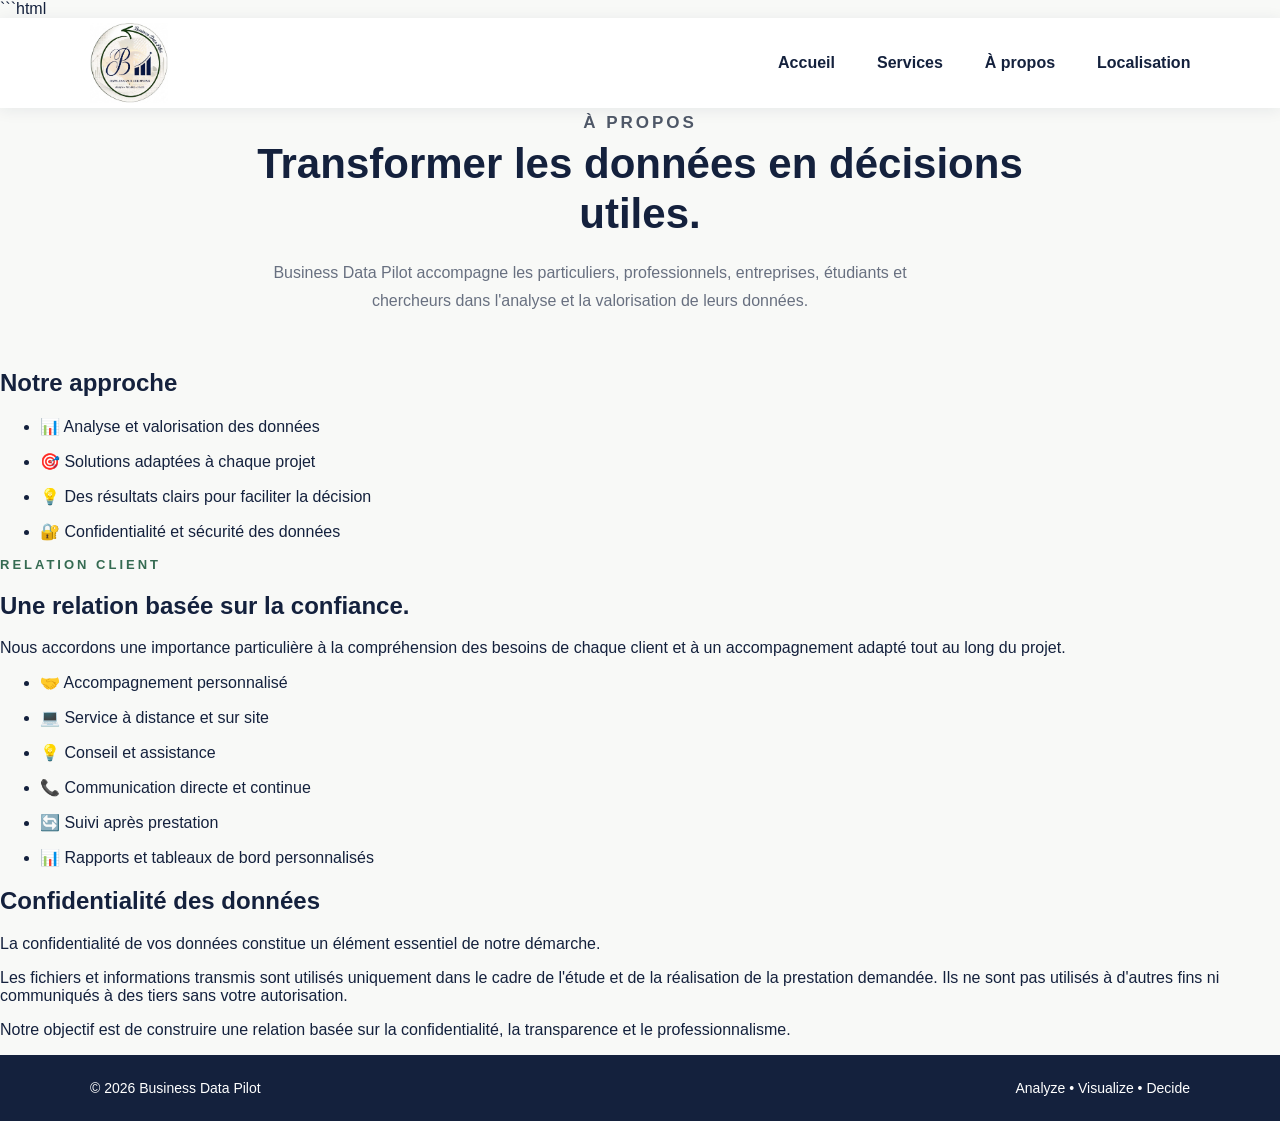
==== about.html @ 060afa02 "Add files via upload" ====
```html
<!DOCTYPE html>
<html lang="fr">

<head>
    <meta charset="UTF-8">
    <meta name="viewport" content="width=device-width, initial-scale=1.0">

    <title>À propos - Business Data Pilot</title>

    <link rel="stylesheet" href="style.css">
</head>

<body>

    <!-- ================= HEADER ================= -->

    <header class="header">

        <a href="index.html" class="logo-link">
            <img
                src="logo.jpg"
                alt="Business Data Pilot"
                class="logo"
            >
        </a>

        <nav class="nav">

            <a href="index.html">
                Accueil
            </a>

            <a href="services.html">
                Services
            </a>

            <a href="about.html">
                À propos
            </a>

            <a href="localisation.html">
                Localisation
            </a>

        </nav>

    </header>


    <!-- ================= PAGE À PROPOS ================= -->

    <main>

        <section class="about-page">

            <div class="section-header">

                <p class="section-label">
                    À PROPOS
                </p>

                <h1>
                    Transformer les données en décisions utiles.
                </h1>

                <p>
                    Business Data Pilot accompagne les particuliers,
                    professionnels, entreprises, étudiants et chercheurs
                    dans l'analyse et la valorisation de leurs données.
                </p>

            </div>


            <!-- ================= NOS VALEURS ================= -->

            <div class="about-box">

                <h2>
                    Notre approche
                </h2>

                <ul class="about-list">

                    <li>
                        📊 Analyse et valorisation des données
                    </li>

                    <li>
                        🎯 Solutions adaptées à chaque projet
                    </li>

                    <li>
                        💡 Des résultats clairs pour faciliter la décision
                    </li>

                    <li>
                        🔐 Confidentialité et sécurité des données
                    </li>

                </ul>

            </div>


            <!-- ================= RELATION CLIENT ================= -->

            <div class="about-box">

                <p class="section-label">
                    RELATION CLIENT
                </p>

                <h2>
                    Une relation basée sur la confiance.
                </h2>

                <p>
                    Nous accordons une importance particulière à la
                    compréhension des besoins de chaque client et à un
                    accompagnement adapté tout au long du projet.
                </p>

                <ul class="about-list">

                    <li>
                        🤝 Accompagnement personnalisé
                    </li>

                    <li>
                        💻 Service à distance et sur site
                    </li>

                    <li>
                        💡 Conseil et assistance
                    </li>

                    <li>
                        📞 Communication directe et continue
                    </li>

                    <li>
                        🔄 Suivi après prestation
                    </li>

                    <li>
                        📊 Rapports et tableaux de bord personnalisés
                    </li>

                </ul>

            </div>


            <!-- ================= CONFIDENTIALITÉ ================= -->

            <div class="about-box confidentiality-box">

                <h2>
                    Confidentialité des données
                </h2>

                <p>
                    La confidentialité de vos données constitue un élément
                    essentiel de notre démarche.
                </p>

                <p>
                    Les fichiers et informations transmis sont utilisés
                    uniquement dans le cadre de l'étude et de la réalisation
                    de la prestation demandée. Ils ne sont pas utilisés à
                    d'autres fins ni communiqués à des tiers sans votre
                    autorisation.
                </p>

                <p>
                    Notre objectif est de construire une relation basée sur
                    la confidentialité, la transparence et le professionnalisme.
                </p>

            </div>



        </section>

    </main>


    <!-- ================= FOOTER ================= -->

    <footer>

        <div class="footer-content">

            <p>
                © 2026 Business Data Pilot
            </p>

            <p>
                Analyze • Visualize • Decide
            </p>

        </div>

    </footer>

</body>

</html>
---- style.css ----
/* ==================================================
   GENERAL
================================================== */

* {
    box-sizing: border-box;
    scroll-behavior: smooth;
}

body {
    margin: 0;
    font-family: Arial, sans-serif;
    background-color: #f8f9f7;
    color: #14213d;
}

a {
    text-decoration: none;
}


/* ==================================================
   HEADER
================================================== */

.header {
    height: 90px;
    padding: 10px 7%;

    background-color: rgba(255, 255, 255, 0.97);

    display: flex;
    align-items: center;
    justify-content: space-between;

    box-shadow: 0 2px 15px rgba(20, 33, 61, 0.08);

    position: sticky;
    top: 0;
    z-index: 1000;
}

.logo-link {
    display: flex;
    align-items: center;
}

.logo {
    width: 78px;
    height: auto;
    display: block;
}

.nav {
    display: flex;
    align-items: center;
    gap: 42px;
}

.nav a {
    color: #14213d;
    font-size: 16px;
    font-weight: 600;
    transition: color 0.3s ease;
}

.nav a:hover {
    color: #356b52;
}


/* ==================================================
   HERO / ACCUEIL
================================================== */

.hero {
    min-height: 620px;

    position: relative;
    overflow: hidden;

    display: flex;
    align-items: center;
    justify-content: center;

    text-align: center;

    background-color: #f5f7f4;
}

.hero-background {
    position: absolute;
    inset: 0;

    background-image: url("logo.jpg");
    background-repeat: no-repeat;
    background-position: center;
    background-size: 570px auto;

    opacity: 0.15;

    z-index: 0;
}

.hero-content {
    position: relative;
    z-index: 1;

    width: 90%;
    max-width: 850px;
}

.hero-label {
    margin: 0 0 18px;

    font-size: 13px;
    font-weight: bold;
    letter-spacing: 4px;

    color: #356b52;
}

.hero h1 {
    margin: 0;

    font-size: 60px;
    line-height: 1.1;

    color: #14213d;
}

.hero h2 {
    margin: 18px 0 25px;

    font-size: 29px;
    font-weight: 500;

    color: #356b52;
}

.hero-description {
    max-width: 700px;
    margin: 0 auto 35px;

    font-size: 18px;
    line-height: 1.8;

    color: #4f5868;
}


/* ==================================================
   HERO BUTTONS
================================================== */

.hero-buttons {
    display: flex;
    justify-content: center;
    align-items: center;

    gap: 15px;
    flex-wrap: wrap;
}

.primary-button,
.secondary-button {
    display: inline-block;

    padding: 14px 26px;

    border-radius: 6px;

    font-size: 15px;
    font-weight: bold;

    transition: all 0.3s ease;
}

.primary-button {
    background-color: #14213d;
    color: white;
}

.primary-button:hover {
    background-color: #356b52;
    transform: translateY(-2px);
}

.secondary-button {
    border: 1px solid #14213d;

    color: #14213d;

    background-color: rgba(255, 255, 255, 0.7);
}

.secondary-button:hover {
    background-color: #14213d;
    color: white;
}


/* ==================================================
   SERVICES
================================================== */

.services {
    padding: 100px 7%;

    background-color: white;
}

.section-header {
    max-width: 750px;
    margin: 0 auto 55px;

    text-align: center;
}

.section-label {
    margin: 0 0 14px;

    color: #356b52;

    font-size: 13px;
    font-weight: 700;

    letter-spacing: 2.5px;
}

.section-header h2 {
    margin: 0 0 18px;

    font-size: 36px;
    line-height: 1.25;
}

.section-header > p:last-child {
    margin: 0;

    color: #687080;

    font-size: 16px;
    line-height: 1.7;
}


/* ==================================================
   SERVICE CARDS
================================================== */

.cards {
    max-width: 1100px;
    margin: auto;

    display: grid;
    grid-template-columns: repeat(2, 1fr);

    gap: 25px;
}

.card {
    padding: 35px 30px;
    min-height: 250px;

    background-color: #f7f8f6;

    border: 1px solid #e6e9e5;
    border-radius: 12px;

    position: relative;
    overflow: hidden;

    transition: all 0.3s ease;
}

.card::before {
    content: "";

    position: absolute;
    top: 0;
    left: 0;

    width: 100%;
    height: 3px;

    background-color: #356b52;

    transform: scaleX(0);
    transform-origin: left;

    transition: transform 0.3s ease;
}

.card:hover::before {
    transform: scaleX(1);
}

.card:hover {
    transform: translateY(-7px);

    box-shadow: 0 15px 35px rgba(20, 33, 61, 0.10);

    border-color: #d6ddd7;
}

.card-number {
    width: 42px;
    height: 42px;

    display: flex;
    align-items: center;
    justify-content: center;

    margin-bottom: 25px;

    background-color: #eef3ef;

    border-radius: 8px;

    font-size: 13px;
    font-weight: bold;

    color: #356b52;
}

.card h3 {
    margin: 0 0 15px;

    font-size: 21px;

    color: #14213d;
}

.card p {
    margin: 0;

    color: #687080;

    font-size: 15px;
    line-height: 1.7;
}


/* ==================================================
   À PROPOS + RELATION CLIENT
================================================== */

.about-relations {
    padding: 100px 7%;

    background-color: #f5f7f4;

    display: grid;
    grid-template-columns: 1fr 1fr;

    gap: 70px;

    max-width: 100%;
}

.about-part,
.relations-part {
    max-width: 550px;
}

.about-part {
    justify-self: end;
}

.relations-part {
    justify-self: start;

    padding-left: 70px;

    border-left: 1px solid #dfe4df;
}


/* ==================================================
   TITRES
================================================== */

.about-part h2,
.relations-part h2 {
    margin: 0 0 35px;

    font-size: 38px;
    line-height: 1.3;

    color: #14213d;
}


/* ==================================================
   LISTES
================================================== */

.about-list,
.relation-list {
    display: flex;

    flex-direction: column;

    gap: 16px;
}


/* ==================================================
   ITEMS
================================================== */

.about-item,
.relation-item {
    display: flex;

    align-items: center;

    gap: 14px;

    color: #4f5868;

    font-size: 15px;

    line-height: 1.5;
}


/* ==================================================
   ICONES
================================================== */

.about-icon,
.relation-icon {
    width: 42px;
    height: 42px;

    flex-shrink: 0;

    display: flex;

    align-items: center;
    justify-content: center;

    background-color: white;

    border-radius: 50%;

    font-size: 18px;

    box-shadow: 0 3px 10px rgba(20, 33, 61, 0.06);
}


/* ==================================================
   CONTACT
================================================== */

.contact {
    padding: 100px 7%;

    background-color: white;

    text-align: center;
}

.contact-box {
    max-width: 900px;

    margin: auto;
}

.contact h2 {
    margin: 0 0 20px;

    font-size: 40px;
}

.contact p:not(.section-label) {
    margin: 0 auto 30px;

    max-width: 600px;

    color: #687080;

    font-size: 17px;

    line-height: 1.8;
}


/* ==================================================
   CONTACT BUTTONS
================================================== */

.contact-links {
    display: flex;

    justify-content: center;
    align-items: stretch;

    gap: 15px;

    margin-top: 35px;

    flex-wrap: nowrap;
}

.contact-button {
    display: flex;

    align-items: center;
    justify-content: center;

    gap: 10px;

    min-height: 58px;

    padding: 12px 18px;

    background-color: #ffffff;

    color: #14213d;

    border: 1px solid #e4e8ee;

    border-radius: 10px;

    font-size: 14px;

    font-weight: 600;

    box-shadow: 0 4px 15px rgba(20, 33, 61, 0.08);

    transition: all 0.3s ease;
}

.contact-icon {
    width: 32px;
    height: 32px;

    flex-shrink: 0;

    display: flex;

    align-items: center;
    justify-content: center;

    background-color: #14213d;

    color: white;

    border-radius: 50%;

    font-family: Arial, sans-serif;

    font-size: 16px;

    font-weight: bold;

    line-height: 1;
}

.facebook-icon {
    font-size: 17px;
}

.contact-button:hover {
    transform: translateY(-3px);

    border-color: #356b52;

    box-shadow: 0 8px 20px rgba(20, 33, 61, 0.12);
}

.contact-button:hover .contact-icon {
    background-color: #356b52;
}


/* ==================================================
   FOOTER
================================================== */

footer {
    padding: 25px 7%;

    background-color: #14213d;

    color: white;
}

.footer-content {
    display: flex;

    justify-content: space-between;
    align-items: center;

    max-width: 1100px;

    margin: auto;
}

.footer-content p {
    margin: 0;

    font-size: 14px;
}


/* ==================================================
   RESPONSIVE - TABLET
================================================== */

@media (max-width: 900px) {

    .nav {
        gap: 22px;
    }

    .hero h1 {
        font-size: 48px;
    }


    /* SERVICES */

    .cards {
        grid-template-columns: 1fr;

        max-width: 500px;
    }


    /* À PROPOS + RELATION */

    .about-relations {
        grid-template-columns: 1fr;

        gap: 60px;
    }

    .about-part,
    .relations-part {
        max-width: 100%;

        justify-self: center;

        width: 100%;
    }

    .relations-part {
        padding-left: 0;

        padding-top: 50px;

        border-left: none;

        border-top: 1px solid #dfe4df;
    }


    /* CONTACT */

    .contact-links {
        flex-wrap: wrap;
    }

}


/* ==================================================
   RESPONSIVE - MOBILE
================================================== */

@media (max-width: 700px) {

    .header {
        height: auto;

        padding: 12px 5%;

        flex-direction: column;

        gap: 12px;
    }

    .logo {
        width: 68px;
    }

    .nav {
        gap: 15px;

        flex-wrap: wrap;

        justify-content: center;
    }

    .nav a {
        font-size: 13px;
    }


    /* HERO */

    .hero {
        min-height: 570px;

        padding: 50px 6%;
    }

    .hero-background {
        background-size: 350px auto;

        opacity: 0.12;
    }

    .hero h1 {
        font-size: 38px;
    }

    .hero h2 {
        font-size: 22px;
    }

    .hero-description {
        font-size: 16px;
    }

    .hero-buttons {
        flex-direction: column;
    }

    .primary-button,
    .secondary-button {
        width: 220px;
    }


    /* SECTIONS */

    .services,
    .about-relations,
    .contact {
        padding: 70px 6%;
    }

    .section-header h2 {
        font-size: 29px;
    }


    /* À PROPOS + RELATION */

    .about-part h2,
    .relations-part h2 {
        font-size: 31px;
    }

    .about-item,
    .relation-item {
        font-size: 14px;
    }


    /* CONTACT */

    .contact h2 {
        font-size: 31px;
    }

    .contact-links {
        flex-direction: column;

        align-items: center;

        gap: 12px;

        flex-wrap: wrap;
    }

    .contact-button {
        width: 100%;

        max-width: 330px;
    }


    /* FOOTER */

    .footer-content {
        flex-direction: column;

        gap: 10px;

        text-align: center;
    }


    /* FINAL HEADER & HERO IMPROVEMENTS */

    .header {
        padding-top: 10px;
        padding-bottom: 14px;
    }

    .nav {
        width: 100%;
        gap: 12px 18px;
    }

    .nav a {
        font-size: 13px;
    }

    .nav a::after {
        bottom: -4px;
    }

    .hero-content {
        width: 94%;
    }

    .hero-label {
        font-size: 11px;
        letter-spacing: 2.5px;
    }

    .hero h1 {
        line-height: 1.15;
    }

    .hero-description {
        line-height: 1.7;
    }

}
/* ==================================================
   PAGE SERVICES
================================================== */

.services {
    max-width: 1100px;
    margin: auto;
    padding: 80px 7%;
}


/* EN-TÊTE */

.section-header {
    text-align: center;
    max-width: 800px;
    margin: 0 auto 55px;
}

.section-label {
    margin: 0 0 15px;
    font-size: 13px;
    font-weight: bold;
    letter-spacing: 3px;
    color: #356b52;
}

.section-header h1 {
    margin: 0 0 20px;
    font-size: 42px;
    line-height: 1.2;
    color: #14213d;
}

.section-header > p {
    margin: 0 auto;
    max-width: 700px;
    color: #4f5868;
    font-size: 17px;
    line-height: 1.8;
}


/* CARTES */

.cards {
    display: grid;
    grid-template-columns: repeat(3, 1fr);
    gap: 25px;
}

.card {
    position: relative;
    padding: 30px;
    min-height: 260px;
    background-color: white;
    border: 1px solid #eef0ed;
    border-radius: 10px;
    box-shadow: 0 5px 25px rgba(20, 33, 61, 0.06);
    transition: all 0.3s ease;
}

.card:hover {
    transform: translateY(-5px);
    box-shadow: 0 10px 30px rgba(20, 33, 61, 0.11);
}

.card-number {
    margin-bottom: 20px;
    color: #356b52;
    font-size: 14px;
    font-weight: bold;
    letter-spacing: 2px;
}

.card h3 {
    margin: 0 0 15px;
    color: #14213d;
    font-size: 21px;
    line-height: 1.35;
}

.card p {
    margin: 0;
    color: #4f5868;
    font-size: 14px;
    line-height: 1.8;
}


/* MOBILE */

@media (max-width: 900px) {

    .cards {
        grid-template-columns: repeat(2, 1fr);
    }

}

@media (max-width: 700px) {

    .services {
        padding: 55px 5%;
    }

    .section-header h1 {
        font-size: 32px;
    }

    .section-header > p {
        font-size: 15px;
    }

    .cards {
        grid-template-columns: 1fr;
    }

    .card {
        min-height: auto;
    }

}
.location-map-button {
    margin-top: 25px;
}

.location-map-button .primary-button {
    display: inline-block;
}
```css
/* ==================================================
   PAGE DEMANDE
================================================== */

.request-page {
    max-width: 1050px;
    margin: 0 auto;
    padding: 80px 5%;
}


/* ==================================================
   FORMULAIRE
================================================== */

.request-form {
    width: 100%;
    margin: 50px auto 0;
}


/* ==================================================
   SECTIONS
================================================== */

.form-section {
    width: 100%;
    margin-bottom: 35px;
    padding: 38px 42px;
    background-color: #ffffff;
    border: 1px solid #e8ece8;
    border-radius: 14px;
    box-shadow: 0 5px 25px rgba(20, 33, 61, 0.05);

    animation: sectionAppear 0.7s ease both;
    transition: transform 0.3s ease, box-shadow 0.3s ease;
}

.form-section:hover {
    transform: translateY(-2px);
    box-shadow: 0 10px 30px rgba(20, 33, 61, 0.08);
}


/* ==================================================
   TITRE DE CHAQUE SECTION
================================================== */

.form-section-title {
    display: flex;
    align-items: flex-start;
    gap: 20px;

    margin-bottom: 35px;
    padding-bottom: 20px;

    border-bottom: 1px solid #eef0ed;
}

.form-number {
    flex-shrink: 0;

    width: 42px;
    height: 42px;

    display: flex;
    align-items: center;
    justify-content: center;

    border-radius: 50%;

    background-color: #14213d;
    color: #ffffff;

    font-size: 14px;
    font-weight: bold;
}

.form-section-title h2 {
    margin: 0 0 8px;

    color: #14213d;
    font-size: 25px;
    line-height: 1.3;
}

.form-description {
    margin: 0;

    color: #6a7280;
    font-size: 14px;
    line-height: 1.7;
}


/* ==================================================
   GROUPES
================================================== */

.form-group {
    width: 100%;
    margin-bottom: 28px;
}

.form-group:last-child {
    margin-bottom: 0;
}

.form-group > label {
    display: block;

    margin-bottom: 10px;

    color: #14213d;

    font-size: 15px;
    font-weight: 600;
}


/* ==================================================
   CHAMPS
================================================== */

.form-group input[type="text"],
.form-group input[type="email"],
.form-group input[type="tel"],
.form-group input[type="date"],
.form-group input[type="file"],
.form-group textarea {

    width: 100%;

    padding: 14px 16px;

    border: 1px solid #dfe4df;
    border-radius: 7px;

    background-color: #fbfcfb;

    color: #14213d;

    font-family: Arial, sans-serif;
    font-size: 14px;

    outline: none;

    transition:
        border-color 0.3s ease,
        box-shadow 0.3s ease,
        background-color 0.3s ease;
}

.form-group textarea {
    resize: vertical;
    min-height: 140px;
    line-height: 1.7;
}

.form-group input::placeholder,
.form-group textarea::placeholder {
    color: #9aa1aa;
}

.form-group input:focus,
.form-group textarea:focus {

    border-color: #356b52;

    background-color: #ffffff;

    box-shadow:
        0 0 0 3px rgba(53, 107, 82, 0.08);
}


/* ==================================================
   DEUX COLONNES
================================================== */

.form-row {
    display: grid;

    grid-template-columns: repeat(2, minmax(0, 1fr));

    gap: 25px;

    width: 100%;

    margin-bottom: 28px;
}

.form-row .form-group {
    margin-bottom: 0;
}


/* ==================================================
   OPTIONS
================================================== */

.checkbox-grid {

    display: grid;

    grid-template-columns: repeat(2, minmax(0, 1fr));

    gap: 12px;

    width: 100%;
}

.checkbox-grid.three-columns {
    grid-template-columns: repeat(3, minmax(0, 1fr));
}


.option {

    display: flex;
    align-items: center;

    min-height: 52px;

    padding: 13px 15px;

    border: 1px solid #e5e9e5;
    border-radius: 8px;

    background-color: #fafbfa;

    color: #414a58;

    font-size: 14px;

    cursor: pointer;

    transition:
        background-color 0.25s ease,
        border-color 0.25s ease,
        transform 0.25s ease;
}

.option:hover {

    background-color: #f3f7f4;

    border-color: #b9cbbb;

    transform: translateY(-2px);
}

.option input {

    margin-right: 10px;

    accent-color: #356b52;

    cursor: pointer;
}


/* ==================================================
   NOTE
================================================== */

.info-note {

    margin-top: 25px;

    padding: 18px 20px;

    border-left: 4px solid #356b52;

    border-radius: 6px;

    background-color: #f4f7f4;

    color: #4f5868;

    font-size: 14px;

    line-height: 1.8;
}

.info-note strong {
    color: #14213d;
}


/* ==================================================
   CONFIDENTIALITÉ
================================================== */

.confidentiality-section {

    background-color: #f8faf8;
}

.confidentiality-section > p {

    margin: 0 0 15px;

    color: #4f5868;

    font-size: 14px;

    line-height: 1.8;
}

.confidentiality-section > p strong {
    color: #14213d;
}


.confidentiality-values {

    display: grid;

    grid-template-columns: repeat(3, 1fr);

    gap: 12px;

    margin: 25px 0;
}

.confidentiality-values span {

    padding: 13px;

    border-radius: 7px;

    background-color: #ffffff;

    border: 1px solid #e5e9e5;

    text-align: center;

    color: #414a58;

    font-size: 13px;
}


.accept-option {

    display: flex;
    align-items: center;

    gap: 10px;

    margin-top: 20px;

    color: #14213d;

    font-size: 14px;

    cursor: pointer;
}

.accept-option input {
    accent-color: #356b52;
}


/* ==================================================
   TARIFICATION
================================================== */

.pricing-section {
    background-color: #f8faf8;
}

.pricing-note {

    padding: 22px 25px;

    background-color: #ffffff;

    border: 1px solid #e1e7e1;

    border-radius: 9px;

    color: #4f5868;

    font-size: 14px;

    line-height: 1.8;
}

.pricing-note p {
    margin: 0 0 12px;
}

.pricing-note p:last-child {
    margin-bottom: 0;
}

.pricing-note strong {
    color: #14213d;
}


/* ==================================================
   BOUTON ENVOI
================================================== */

.form-submit {

    text-align: center;

    padding: 25px 0 10px;
}

.form-submit .primary-button {

    border: none;

    padding: 15px 35px;

    cursor: pointer;

    font-family: Arial, sans-serif;

    transition:
        background-color 0.3s ease,
        transform 0.3s ease,
        box-shadow 0.3s ease;
}

.form-submit .primary-button:hover {

    transform: translateY(-3px);

    box-shadow:
        0 8px 20px rgba(20, 33, 61, 0.15);
}

.form-submit p {

    max-width: 650px;

    margin: 18px auto 0;

    color: #7a828d;

    font-size: 13px;

    line-height: 1.7;
}


/* ==================================================
   ANIMATION
================================================== */

@keyframes sectionAppear {

    from {
        opacity: 0;
        transform: translateY(15px);
    }

    to {
        opacity: 1;
        transform: translateY(0);
    }

}


/* ==================================================
   RESPONSIVE
================================================== */

@media (max-width: 800px) {

    .request-page {
        padding: 60px 5%;
    }

    .form-section {
        padding: 30px 25px;
    }

    .form-row {
        grid-template-columns: 1fr;
        gap: 0;
    }

    .form-row .form-group {
        margin-bottom: 28px;
    }

    .checkbox-grid,
    .checkbox-grid.three-columns {
        grid-template-columns: 1fr;
    }

    .confidentiality-values {
        grid-template-columns: 1fr;
    }

}


@media (max-width: 600px) {

    .request-page {
        padding: 45px 4%;
    }

    .request-form {
        margin-top: 35px;
    }

    .form-section {
        padding: 25px 18px;
        margin-bottom: 25px;
    }

    .form-section-title {
        gap: 13px;
        margin-bottom: 25px;
    }

    .form-number {
        width: 36px;
        height: 36px;
        font-size: 12px;
    }

    .form-section-title h2 {
        font-size: 21px;
    }

    .form-description {
        font-size: 13px;
    }

    .option {
        min-height: 48px;
        font-size: 13px;
    }

}
```css
/* ==================================================
   PAGE CONTACT
================================================== */

.contact-page {
    max-width: 1100px;
    margin: 0 auto;
    padding: 80px 7%;
}


/* ==================================================
   CONTACT CARDS
================================================== */

.contact-options {
    display: grid;
    grid-template-columns: repeat(3, 1fr);
    gap: 25px;

    margin-top: 55px;
}


.contact-card {
    display: flex;
    flex-direction: column;
    align-items: center;

    min-height: 280px;

    padding: 35px 25px;

    background-color: #ffffff;

    border: 1px solid #e7ebe7;
    border-radius: 14px;

    text-align: center;

    box-shadow: 0 5px 25px rgba(20, 33, 61, 0.06);

    transition:
        transform 0.3s ease,
        box-shadow 0.3s ease,
        border-color 0.3s ease;
}


.contact-card:hover {
    transform: translateY(-7px);

    border-color: #cbd8ce;

    box-shadow:
        0 12px 35px rgba(20, 33, 61, 0.11);
}


/* ==================================================
   ICONES
================================================== */

.contact-icon {
    width: 65px;
    height: 65px;

    display: flex;
    align-items: center;
    justify-content: center;

    margin-bottom: 25px;

    border-radius: 50%;

    background-color: #eef4ef;

    color: #356b52;

    font-size: 28px;
    font-weight: bold;

    transition:
        transform 0.3s ease,
        background-color 0.3s ease;
}


.contact-card:hover .contact-icon {
    transform: scale(1.08);
    background-color: #e2ede5;
}


.facebook-icon {
    font-family: Arial, sans-serif;
    font-size: 30px;
}


/* ==================================================
   CONTENU
================================================== */

.contact-card-content {
    display: flex;
    flex-direction: column;
    align-items: center;

    width: 100%;
}


.contact-card h2 {
    margin: 0 0 12px;

    color: #14213d;

    font-size: 21px;
}


.contact-card p {
    min-height: 25px;

    margin: 0 0 20px;

    color: #596273;

    font-size: 14px;
    line-height: 1.6;

    word-break: break-word;
}


.contact-card span {
    margin-top: auto;

    color: #356b52;

    font-size: 14px;
    font-weight: 600;

    transition: transform 0.3s ease;
}


.contact-card:hover span {
    transform: translateX(4px);
}


/* ==================================================
   PROJET / DEMANDE
================================================== */

.contact-request {

    max-width: 800px;

    margin: 65px auto 0;

    padding: 40px;

    background-color: #f5f8f5;

    border: 1px solid #e3e9e3;

    border-radius: 14px;

    text-align: center;

    animation: contactAppear 0.7s ease both;
}


.contact-request h2 {
    margin: 0 0 12px;

    color: #14213d;

    font-size: 27px;
}


.contact-request p {
    max-width: 600px;

    margin: 0 auto 25px;

    color: #596273;

    font-size: 15px;

    line-height: 1.8;
}


.contact-request .primary-button {
    display: inline-block;
}


/* ==================================================
   ANIMATION
================================================== */

@keyframes contactAppear {

    from {
        opacity: 0;
        transform: translateY(15px);
    }

    to {
        opacity: 1;
        transform: translateY(0);
    }

}


/* ==================================================
   RESPONSIVE
================================================== */

@media (max-width: 900px) {

    .contact-options {
        grid-template-columns: 1fr 1fr;
    }

}


@media (max-width: 650px) {

    .contact-page {
        padding: 55px 5%;
    }

    .contact-options {
        grid-template-columns: 1fr;

        gap: 18px;

        margin-top: 40px;
    }

    .contact-card {
        min-height: 240px;

        padding: 30px 20px;
    }

    .contact-request {
        margin-top: 45px;

        padding: 30px 20px;
    }

    .contact-request h2 {
        font-size: 23px;
    }

}
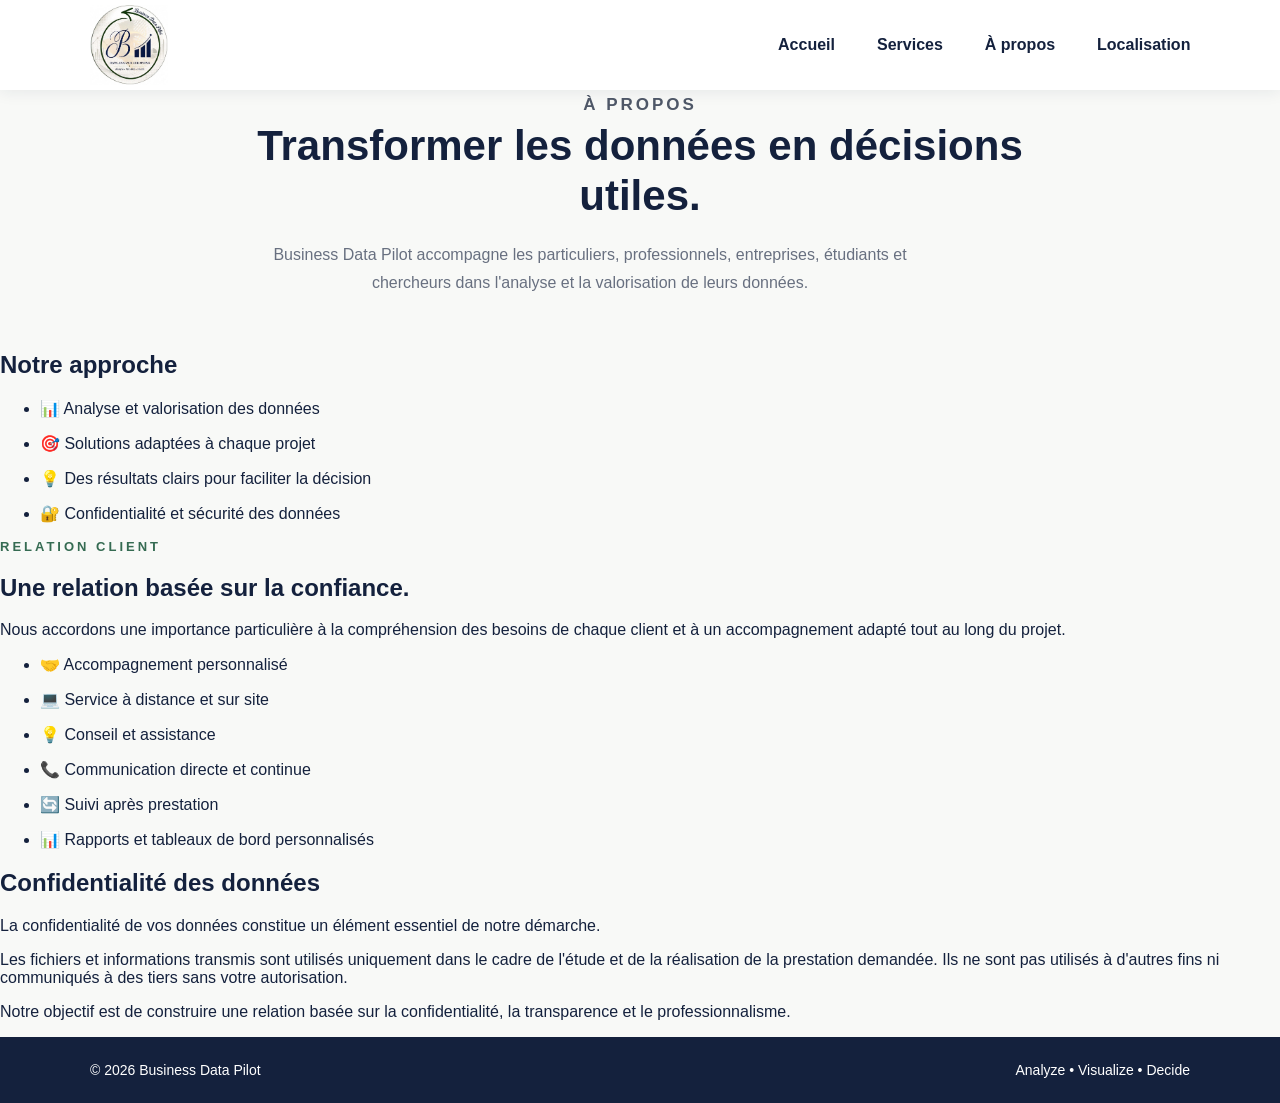
==== commit bec0c8d3: "Add files via upload" ====
--- a/about.html
+++ b/about.html
@@ -1,4 +1,4 @@
-```html
+
 <!DOCTYPE html>
 <html lang="fr">
 
--- a/style.css
+++ b/style.css
@@ -1,6 +1,3 @@
-/* ==================================================
-   GENERAL
-================================================== */
 
 * {
     box-sizing: border-box;
